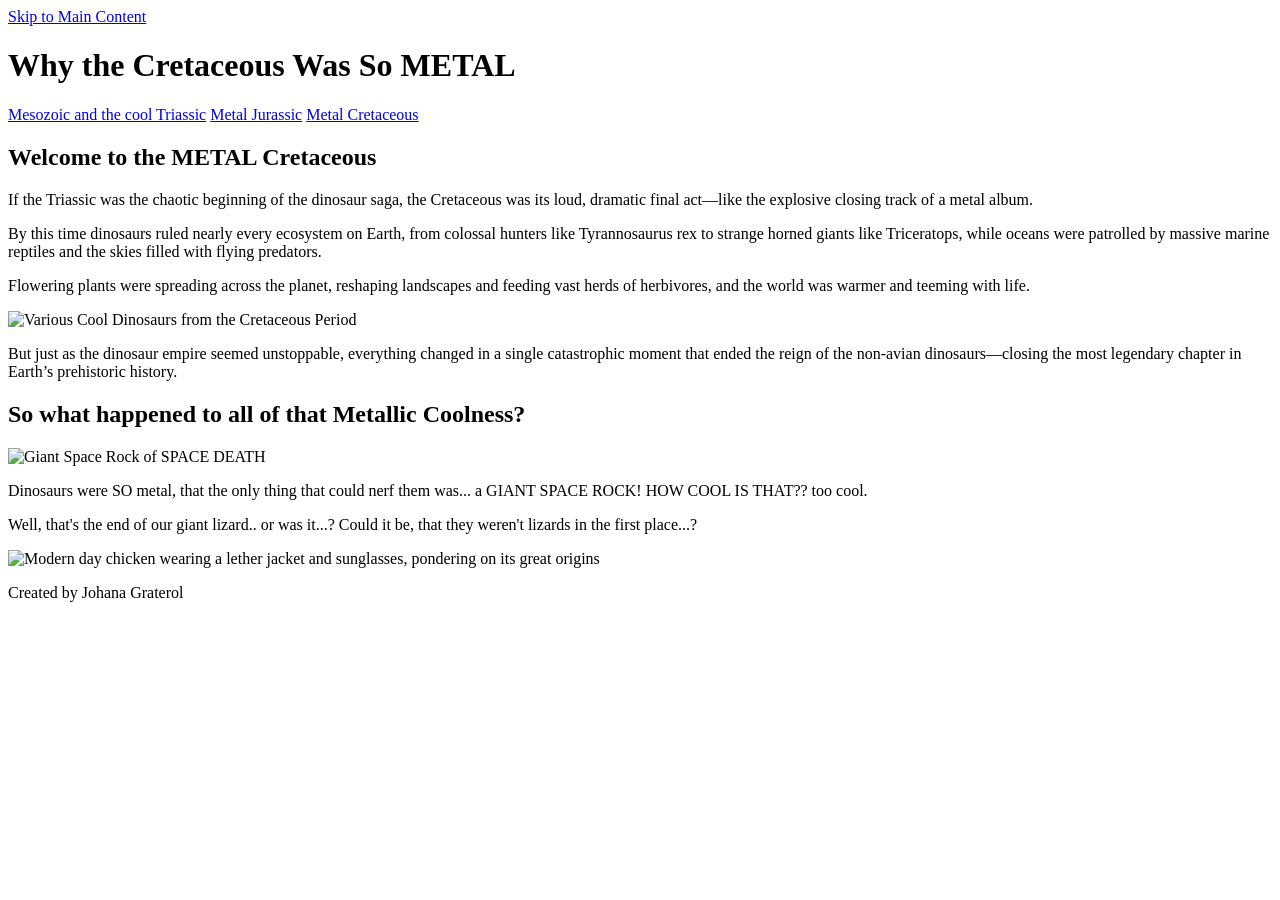
==== Cretaceous.html @ 57d5ddce "Add files via upload" ====
<!DOCTYPE html>
<html lang="en">

<head>
<meta charset="UTF-8">
<title>The Cretaceous was so Metal</title>
<link rel="stylesheet" href="css/DinoStyle.css">
</head>

<body>

<a class="skip-link" href="#main">Skip to Main Content</a>

<header>
<h1>Why the Cretaceous Was So METAL</h1>

<nav>
<a href="Index.html">Mesozoic and the cool Triassic</a>
<a href="Jurassic.html">Metal Jurassic</a>
<a href="Cretaceous.html">Metal Cretaceous</a>
</nav>
</header>

<main id="main">

<h2>Welcome to the METAL Cretaceous</h2>

<p>If the Triassic was the chaotic beginning of the dinosaur saga, the Cretaceous was its loud, dramatic final act—like the explosive closing track of a metal album.</p>

<p>By this time dinosaurs ruled nearly every ecosystem on Earth, from colossal hunters like Tyrannosaurus rex to strange horned giants like Triceratops, while oceans were patrolled by massive marine reptiles and the skies filled with flying predators.</p>

<p>Flowering plants were spreading across the planet, reshaping landscapes and feeding vast herds of herbivores, and the world was warmer and teeming with life. </p>

<img src="images/CretaceousDinos.jpg" alt="Various Cool Dinosaurs from the Cretaceous Period">

<p>But just as the dinosaur empire seemed unstoppable, everything changed in a single catastrophic moment that ended the reign of the non-avian dinosaurs—closing the most legendary chapter in Earth’s prehistoric history.</p>

<h2>So what happened to all of that Metallic Coolness?</h2>

<img src="images/Meteorite.jpg" alt="Giant Space Rock of SPACE DEATH">

<p>Dinosaurs were SO metal, that the only thing that could nerf them was... a GIANT SPACE ROCK! HOW COOL IS THAT?? too cool.</p>

<p>Well, that's the end of our giant lizard.. or was it...? Could it be, that they weren't lizards in the first place...?</p>

<img src="images/Remember.jpg" alt="Modern day chicken wearing a lether jacket and sunglasses, pondering on its great origins">

</main>

<footer>
<p>Created by Johana Graterol</p>
</footer>

</body>
</html>
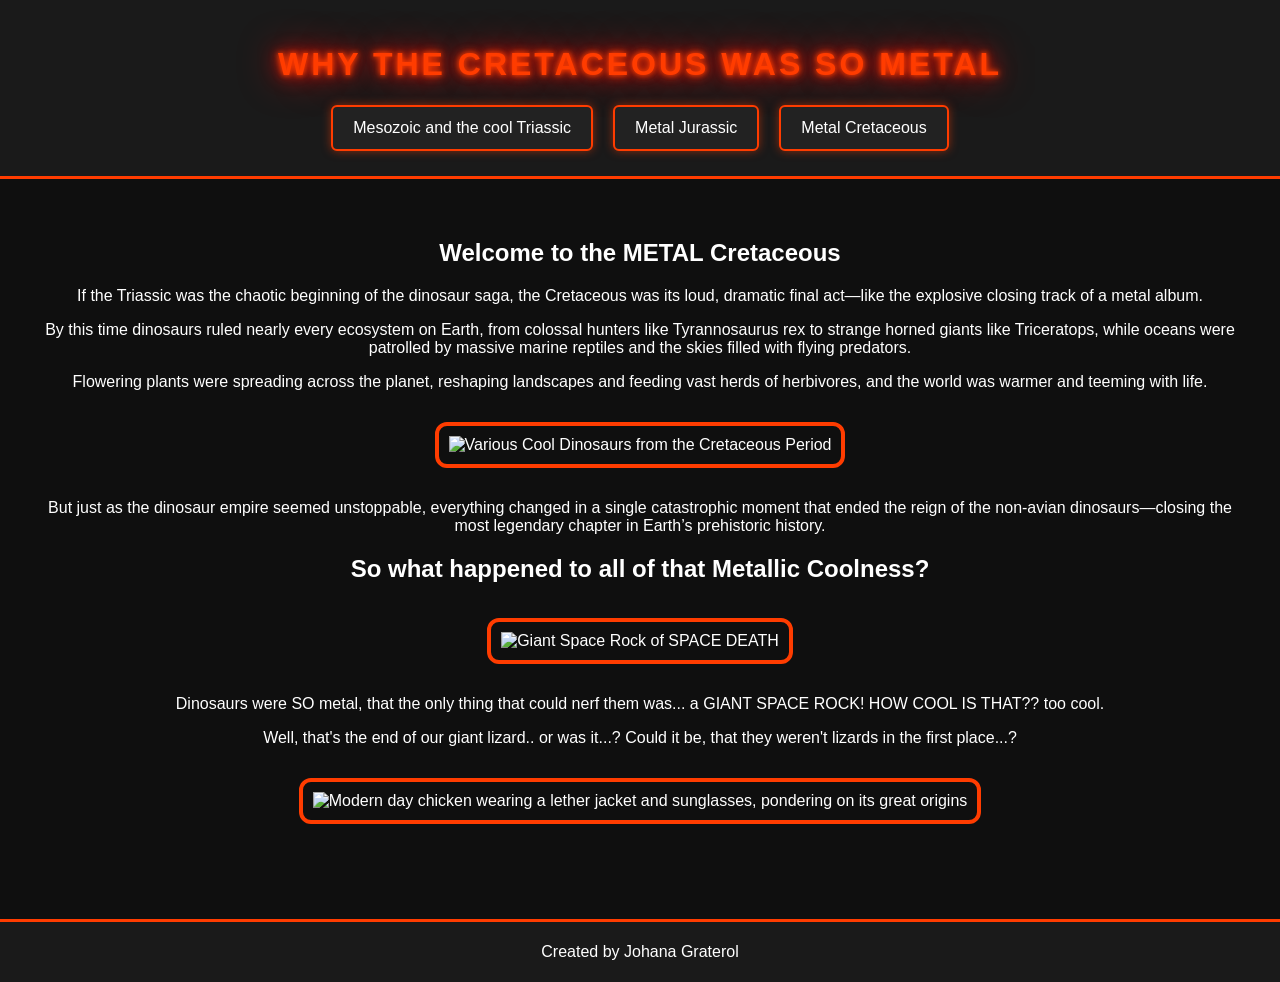
==== commit 936c9083: "Update Cretaceous.html" ====
--- a/Cretaceous.html
+++ b/Cretaceous.html
@@ -4,7 +4,7 @@
 <head>
 <meta charset="UTF-8">
 <title>The Cretaceous was so Metal</title>
-<link rel="stylesheet" href="css/DinoStyle.css">
+<link rel="stylesheet" href="DinoStyle.css">
 </head>
 
 <body>
@@ -15,7 +15,7 @@
 <h1>Why the Cretaceous Was So METAL</h1>
 
 <nav>
-<a href="Index.html">Mesozoic and the cool Triassic</a>
+<a href="index.html">Mesozoic and the cool Triassic</a>
 <a href="Jurassic.html">Metal Jurassic</a>
 <a href="Cretaceous.html">Metal Cretaceous</a>
 </nav>
@@ -52,4 +52,4 @@
 </footer>
 
 </body>
-</html>+</html>
--- a/DinoStyle.css
+++ b/DinoStyle.css
@@ -0,0 +1,115 @@
+
+body{
+font-family: Arial, Helvetica, sans-serif;
+margin:0;
+background:#0f0f0f;
+color:white;
+}
+
+header{
+background:#1a1a1a;
+text-align:center;
+padding:25px;
+border-bottom:3px solid #ff3c00;
+}
+
+h1{
+color:#ff3c00;
+letter-spacing:3px;
+text-transform:uppercase;
+
+text-shadow:
+0 0 5px #ff3c00,
+0 0 10px #ff3c00,
+0 0 20px #ff0000,
+0 0 40px #ff0000;
+}
+
+nav{
+display:flex;
+justify-content:center;
+gap:20px;
+margin-top:15px;
+}
+
+nav a{
+text-decoration:none;
+color:white;
+background:#222;
+padding:12px 20px;
+border-radius:6px;
+border:2px solid #ff3c00;
+
+box-shadow:0 0 10px rgba(255,60,0,0.5);
+
+transition:all 0.3s ease;
+}
+
+nav a:hover{
+background:#ff3c00;
+color:black;
+
+box-shadow:
+0 0 10px #ff3c00,
+0 0 20px #ff3c00;
+
+transform:scale(1.1);
+}
+
+.skip-link{
+position:absolute;
+top:-40px;
+left:10px;
+background:black;
+color:white;
+padding:8px;
+z-index:100;
+}
+
+.skip-link:focus{
+top:10px;
+}
+
+main{
+padding:40px;
+text-align:center;
+}
+
+body{
+font-family: Arial, Helvetica, sans-serif;
+margin:0;
+background-color:#0f0f0f;
+color:white;
+
+background-image:url("../images/ScaleTexture.png");
+background-size:500px;
+background-repeat:repeat;
+}
+
+
+img{
+width:500px;
+border:4px solid #ff3c00;
+padding:10px;
+border-radius:12px;
+margin:15px;
+}
+
+.gallery{
+display:grid;
+grid-template-columns:repeat(2,1fr);
+gap:25px;
+justify-items:center;
+margin-top:30px;
+}
+.gallery img:nth-child(even){
+border-radius:50%;
+}
+
+footer{
+background:#1a1a1a;
+text-align:center;
+padding:5px;
+margin-top:40px;
+border-top:3px solid #ff3c00;
+}
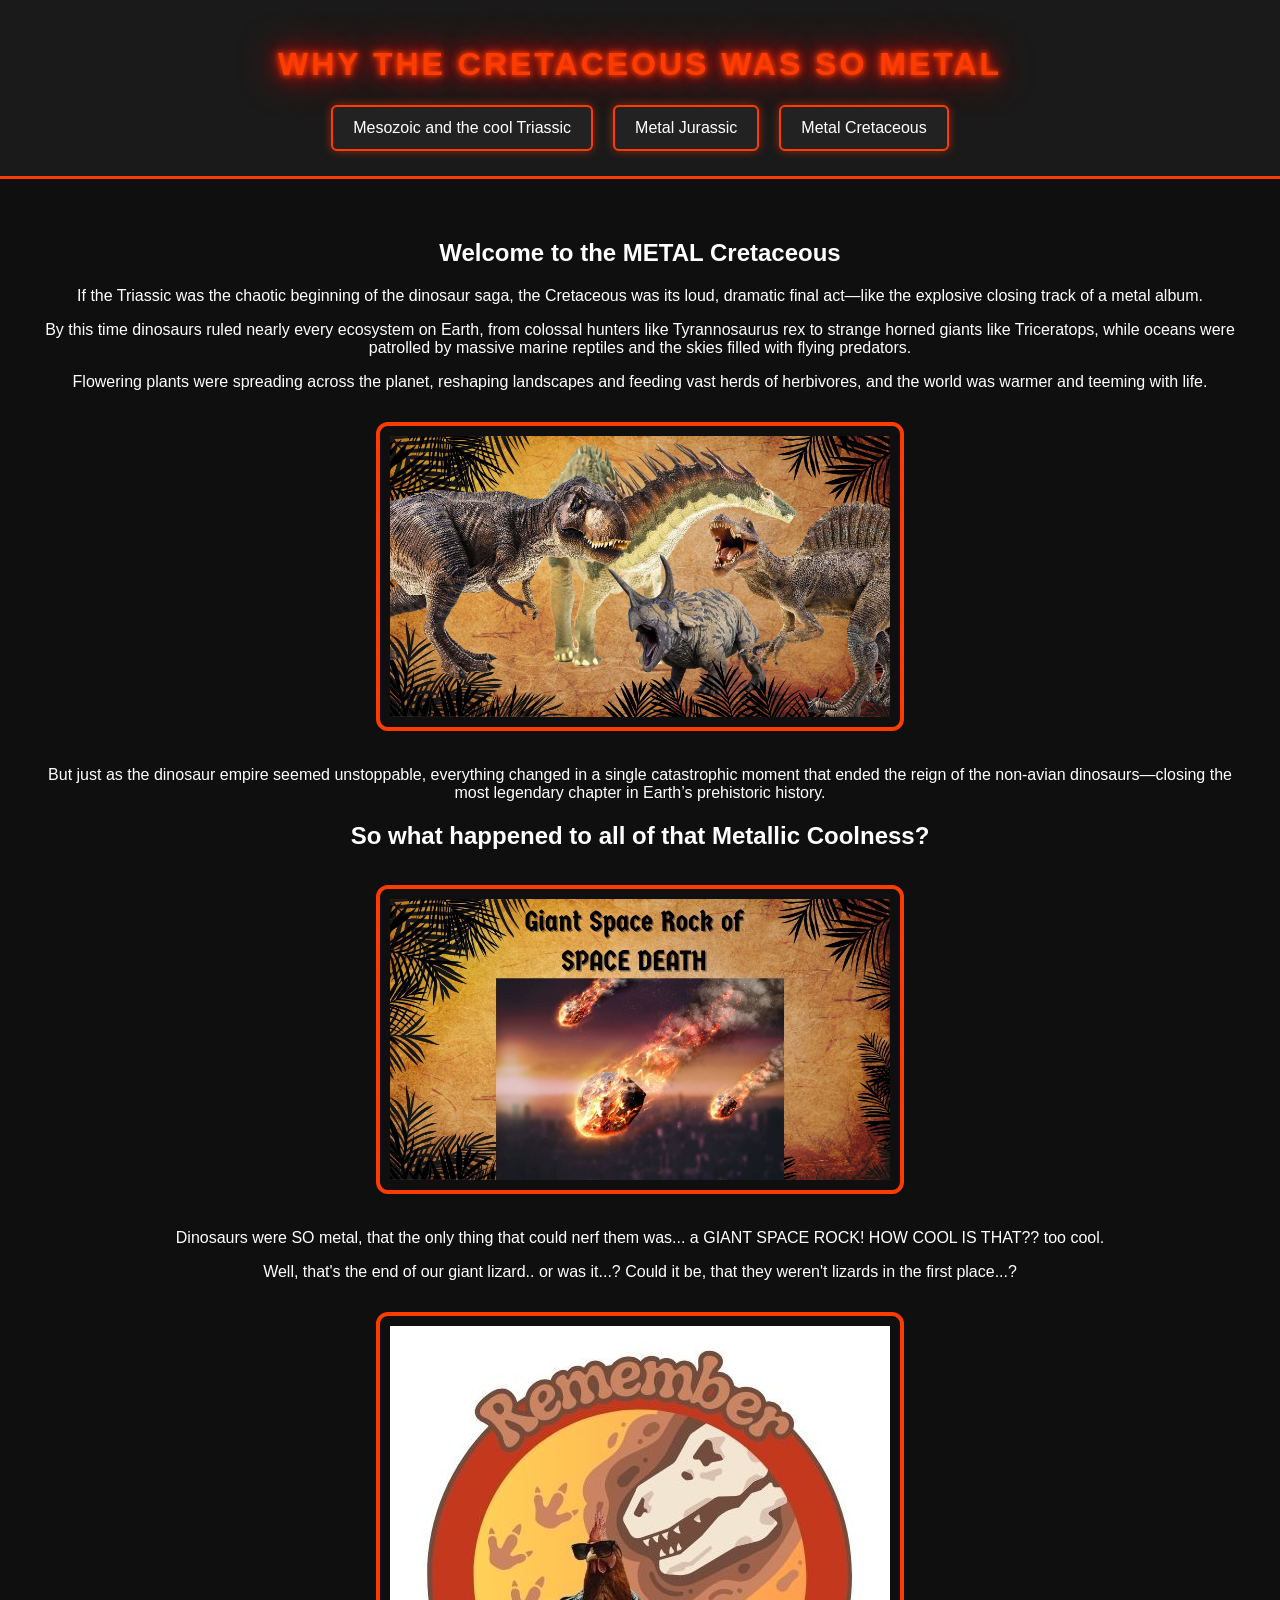
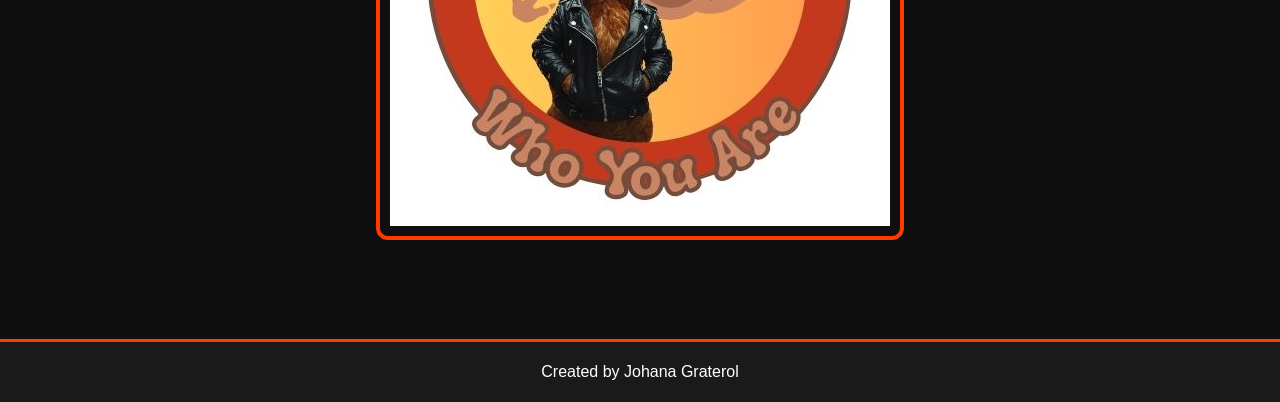
==== commit 17e1d32b: "Update Cretaceous.html" ====
--- a/Cretaceous.html
+++ b/Cretaceous.html
@@ -31,19 +31,19 @@
 
 <p>Flowering plants were spreading across the planet, reshaping landscapes and feeding vast herds of herbivores, and the world was warmer and teeming with life. </p>
 
-<img src="images/CretaceousDinos.jpg" alt="Various Cool Dinosaurs from the Cretaceous Period">
+<img src="CretaceousDinos.jpg" alt="Various Cool Dinosaurs from the Cretaceous Period">
 
 <p>But just as the dinosaur empire seemed unstoppable, everything changed in a single catastrophic moment that ended the reign of the non-avian dinosaurs—closing the most legendary chapter in Earth’s prehistoric history.</p>
 
 <h2>So what happened to all of that Metallic Coolness?</h2>
 
-<img src="images/Meteorite.jpg" alt="Giant Space Rock of SPACE DEATH">
+<img src="Meteorite.jpg" alt="Giant Space Rock of SPACE DEATH">
 
 <p>Dinosaurs were SO metal, that the only thing that could nerf them was... a GIANT SPACE ROCK! HOW COOL IS THAT?? too cool.</p>
 
 <p>Well, that's the end of our giant lizard.. or was it...? Could it be, that they weren't lizards in the first place...?</p>
 
-<img src="images/Remember.jpg" alt="Modern day chicken wearing a lether jacket and sunglasses, pondering on its great origins">
+<img src="Remember.jpg" alt="Modern day chicken wearing a lether jacket and sunglasses, pondering on its great origins">
 
 </main>
 
